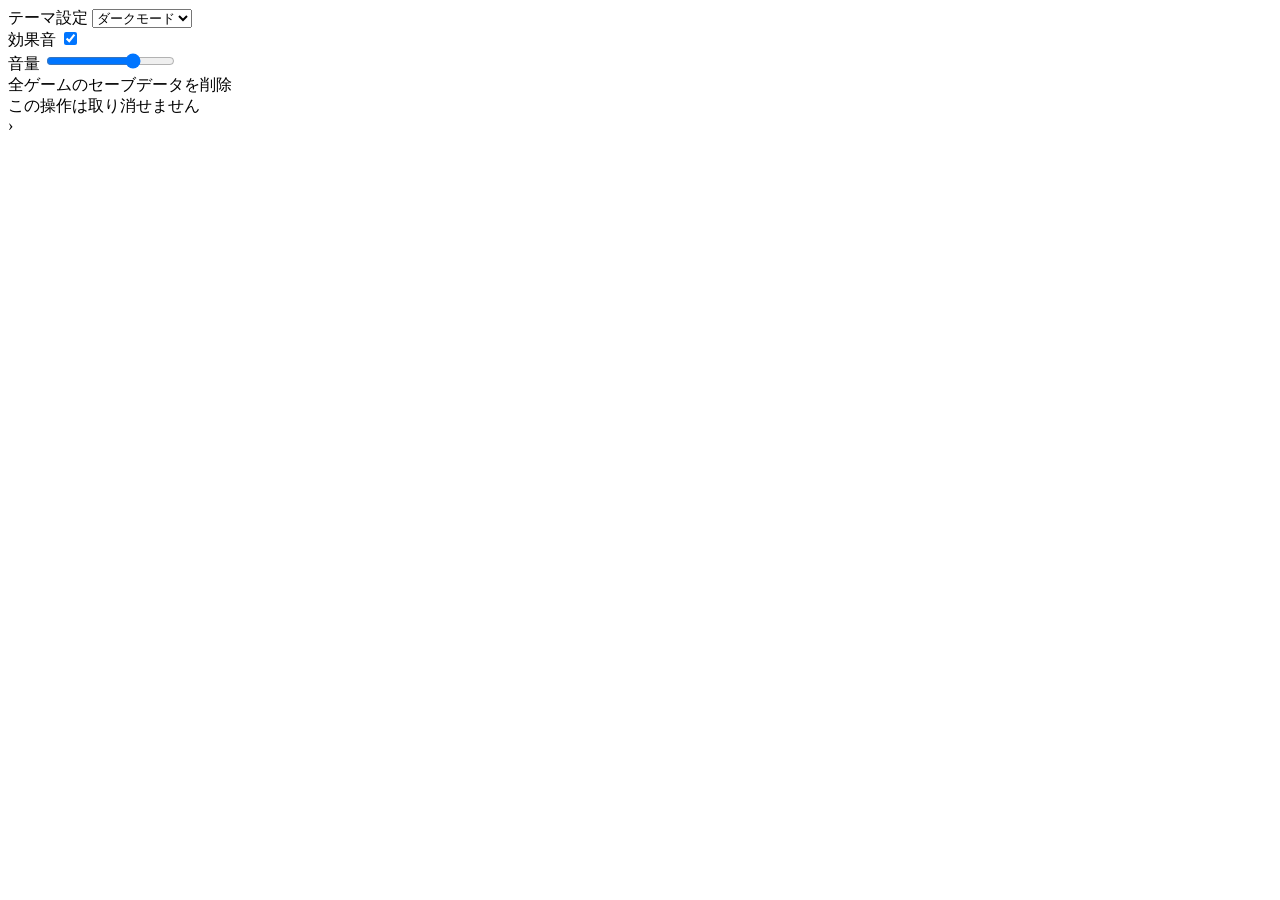
==== index.html @ 83747387 "Update index.html" ====
<!DOCTYPE html>
<html lang="ja">
<head>
  <meta charset="UTF-8">
  <meta name="viewport" content="width=device-width, initial-scale=1.0">
  <title>マイ・アーケード</title>
  <style>
    /* お手元のCSS（元のデザイン設定）をそのままここに残してお使いください */
  </style>
</head>
<body>

  <div id="screen-title" class="screen active">
    </div>

  <section class="settings-panel">
    <div class="setting-item">
      <span>テーマ設定</span>
      <select id="setting-theme" onchange="saveSettings()">
        <option value="dark">ダークモード</option>
        <option value="light">ライトモード</option>
      </select>
    </div>

    <div class="setting-item">
      <span>効果音</span>
      <input type="checkbox" id="setting-sound" onchange="saveSettings()" checked>
    </div>

    <div class="setting-item">
      <span>音量</span>
      <input type="range" id="setting-volume" min="0" max="100" value="70" onchange="saveSettings()">
    </div>

    <div class="danger-zone" onclick="resetAllData()">
      <div>
        <div class="label">全ゲームのセーブデータを削除</div>
        <div class="desc">この操作は取り消せません</div>
      </div>
      <span>&rsaquo;</span>
    </div>
  </section>

  <div id="crt-overlay">
    <div class="crt-vignette"></div>
    <div class="crt-scan"></div>
    <div class="crt-roll"></div>
  </div>

  <script>
    // ==========================================
    // 1. ゲーム一覧
    // ==========================================
    const GAMES = [
      { id:"sudoku",  name:"モダン・ナンプレ", icon:"🔢", tag:"PUZZLE", url:"sudoku.html", locked:false },
      { id:"maze",    name:"迷路ゲーム",       icon:"🌀", tag:"準備中", url:null, locked:true },
      { id:"picross", name:"イラストロジック", icon:"🧩", tag:"準備中", url:null, locked:true },
    ];

    // ==========================================
    // 2. 画面切り替え（元の関数をそのまま維持）
    // ==========================================
    function showScreen(name){
      const screens = document.querySelectorAll('.screen');
      if (screens.length > 0) {
        screens.forEach(s => s.classList.remove('active'));
      }
      const targetScreen = document.getElementById('screen-' + name);
      if (targetScreen) {
        targetScreen.classList.add('active');
      }
      document.body.classList.toggle('on-title', name === 'title');
    }

    // ==========================================
    // 3. テーマ適用
    // ==========================================
    function applyTheme(theme){
      document.body.dataset.theme = theme || 'dark';
    }

    // ==========================================
    // 4. 設定の保存と読み込み
    // ==========================================
    const SETTINGS_KEY = "clanhair.settings";

    function saveSettings(){
      const themeSelect = document.getElementById('setting-theme');
      const soundCheck = document.getElementById('setting-sound');
      const volumeSlider = document.getElementById('setting-volume');

      const theme = themeSelect ? themeSelect.value : 'dark';
      const sound = soundCheck ? soundCheck.checked : true;
      const volume = volumeSlider ? volumeSlider.value : 70;

      applyTheme(theme);

      localStorage.setItem(SETTINGS_KEY, JSON.stringify({
        sound: sound,
        volume: volume,
        theme: theme,
      }));
    }

    function loadSettings(){
      const raw = localStorage.getItem(SETTINGS_KEY);
      const s = raw ? JSON.parse(raw) : {};
      
      const theme = s.theme ?? 'dark';
      applyTheme(theme);

      const themeSelect = document.getElementById('setting-theme');
      if (themeSelect) themeSelect.value = theme;

      const soundCheck = document.getElementById('setting-sound');
      if (soundCheck) soundCheck.checked = s.sound ?? true;

      const volumeSlider = document.getElementById('setting-volume');
      if (volumeSlider) volumeSlider.value = s.volume ?? 70;
    }

    // ==========================================
    // 5. データの一括リセット（バグを防ぐよう改善）
    // ==========================================
    function resetAllData(){
      if(confirm("すべてのゲームのセーブデータと設定を削除します。よろしいですか？\nこの操作は取り消せません。")){
        localStorage.clear();
        alert("すべてのデータを削除しました。");
        window.location.reload(); // 再読み込みして初期設定を再適用
      }
    }

    // ==========================================
    // 6. ゲームカードの生成（元のクラス名 pixel-box などを100%維持）
    // ==========================================
    function renderGameGrid(){
      const grid = document.getElementById('game-grid');
      if (!grid) return;
      
      grid.innerHTML = "";
      GAMES.forEach(g => {
        const card = document.createElement('div');
        // 元のクラス「game-card pixel-box」と「locked」を完全に維持
        card.className = 'game-card pixel-box' + (g.locked ? ' locked' : '');
        card.innerHTML = `
          <div class="icon">${g.icon}</div>
          <div class="name">${g.name}</div>
          <div class="tag">${g.tag}</div>
        `;
        
        if(!g.locked && g.url){ 
          card.onclick = () => { 
            location.href = g.url; 
          }; 
        }
        grid.appendChild(card);
      });
    }

    // ==========================================
    // 7. 起動処理（読み込みタイミングを安全に最適化）
    // ==========================================
    document.addEventListener("DOMContentLoaded", () => {
      loadSettings();
      renderGameGrid();
    });
  </script>
</body>
</html>
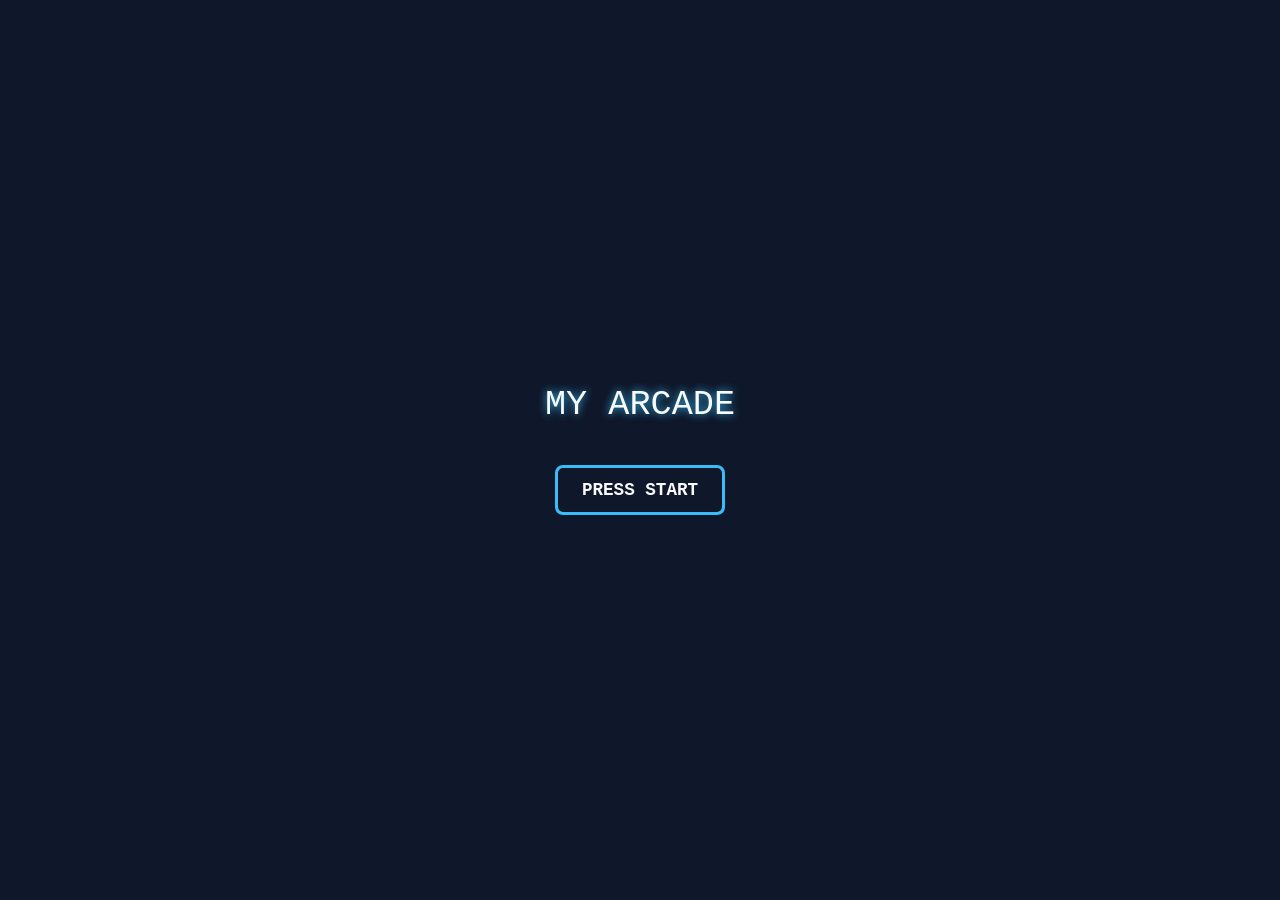
==== commit ed567af1: "Update index.html" ====
--- a/index.html
+++ b/index.html
@@ -3,167 +3,246 @@
 <head>
   <meta charset="UTF-8">
   <meta name="viewport" content="width=device-width, initial-scale=1.0">
-  <title>マイ・アーケード</title>
+  <title>マイ・アーケード・ポータル</title>
+  
   <style>
-    /* お手元のCSS（元のデザイン設定）をそのままここに残してお使いください */
+    /* ==========================================================
+       🎨 カスタマイズエリア（ここを書き換えるだけで雰囲気が激変！）
+       ========================================================== */
+    :root {
+      /* --- カラー設定 --- */
+      --bg-color: #0f172a;       /* 全体の背景色 */
+      --panel-bg: #1e293b;       /* カードや枠の内側の色 */
+      --text-color: #f8fafc;     /* 文字の色 */
+      --accent-color: #38bdf8;   /* アクセント（ネオンやボタン）の色 */
+      --locked-color: #64748b;   /* 準備中のゲームの色 */
+
+      /* --- 線・角の丸み設定 --- */
+      --border-width: 3px;       /* 線の太さ（ドット絵風なら太め、サイバーなら細め） */
+      --border-style: solid;     /* 線の種類（solid: 実線, dashed: 点線, double: 二重線） */
+      --border-color: #38bdf8;   /* 枠線の色 */
+      --border-radius: 8px;      /* 角の丸み（0pxにするとシャープなレトロ風に） */
+
+      /* --- フォント設定 --- */
+      --font-family: 'Courier New', Courier, monospace, sans-serif;
+    }
+
+    /* ==========================================================
+       🧱 基本スタイル（基本触らなくてOK。上の変数と連動します）
+       ========================================================== */
+    body {
+      background-color: var(--bg-color);
+      color: var(--text-color);
+      font-family: var(--font-family);
+      margin: 0;
+      padding: 0;
+      display: flex;
+      justify-content: center;
+      align-items: center;
+      min-height: 100vh;
+      box-sizing: border-box;
+      overflow-x: hidden;
+    }
+
+    /* 共通コンテナ（スマホサイズを基準にする） */
+    .app-container {
+      width: 100%;
+      max-width: 450px;
+      height: 100vh;
+      display: flex;
+      flex-direction: column;
+      position: relative;
+      padding: 20px;
+      box-sizing: border-box;
+    }
+
+    /* 🛠️ 画面の切り替え設定 */
+    .screen {
+      display: none; /* 基本は非表示 */
+      flex-direction: column;
+      align-items: center;
+      justify-content: center;
+      width: 100%;
+      height: 100%;
+    }
+    .screen.active {
+      display: flex; /* activeクラスがついた画面だけ表示 */
+    }
+
+    /* 汎用的な「枠（ボックス）」のデザイン */
+    .pixel-box {
+      border: var(--border-width) var(--border-style) var(--border-color);
+      background-color: var(--panel-bg);
+      border-radius: var(--border-radius);
+      padding: 20px;
+      box-sizing: border-box;
+      text-align: center;
+    }
+
+    /* 共通ボタン */
+    .arcade-btn {
+      background-color: transparent;
+      color: var(--text-color);
+      border: var(--border-width) var(--border-style) var(--accent-color);
+      border-radius: var(--border-radius);
+      padding: 12px 24px;
+      font-size: 1.1rem;
+      font-family: var(--font-family);
+      font-weight: bold;
+      cursor: pointer;
+      transition: transform 0.1s, background-color 0.2s;
+    }
+    .arcade-btn:active {
+      transform: scale(0.95);
+      background-color: rgba(255, 255, 255, 0.1);
+    }
+
+    /* ==========================================================
+       画面1：タイトル画面用スタイル
+       ========================================================== */
+    .title-logo {
+      font-size: 2.2rem;
+      margin-bottom: 40px;
+      text-shadow: 0 0 8px var(--accent-color);
+      animation: pulse 2s infinite alternate;
+    }
+    @keyframes pulse {
+      from { transform: scale(1); }
+      to { transform: scale(1.03); }
+    }
+
+    /* ==========================================================
+       画面2：ゲームSELECT画面用スタイル
+       ========================================================== */
+    .select-title {
+      font-size: 1.5rem;
+      margin-bottom: 20px;
+    }
+
+    /* ゲームグリッド（2列で並べる） */
+    .game-grid {
+      display: grid;
+      grid-template-columns: repeat(2, 1fr);
+      gap: 15px;
+      width: 100%;
+      margin-bottom: 30px;
+    }
+
+    .game-card {
+      cursor: pointer;
+      display: flex;
+      flex-direction: column;
+      align-items: center;
+      justify-content: center;
+      aspect-ratio: 1 / 1; /* 正方形にする */
+      transition: transform 0.1s;
+    }
+    .game-card:active {
+      transform: scale(0.95);
+    }
+
+    .game-card .icon {
+      font-size: 2.5rem;
+      margin-bottom: 8px;
+    }
+    .game-card .name {
+      font-size: 0.85rem;
+      font-weight: bold;
+    }
+
+    /* ロック（準備中）状態 */
+    .game-card.locked {
+      border-color: var(--locked-color);
+      opacity: 0.5;
+      cursor: not-allowed;
+    }
+    .game-card.locked:active {
+      transform: none;
+    }
+
+    /* メニューへ戻る用ボタンの配置 */
+    .back-container {
+      margin-top: auto; /* 一番下に配置 */
+      width: 100%;
+    }
   </style>
 </head>
 <body>
 
-  <div id="screen-title" class="screen active">
+  <div class="app-container">
+
+    <div id="screen-title" class="screen active">
+      <div class="title-logo">MY ARCADE</div>
+      <button class="arcade-btn" onclick="showScreen('select')">PRESS START</button>
     </div>
 
-  <section class="settings-panel">
-    <div class="setting-item">
-      <span>テーマ設定</span>
-      <select id="setting-theme" onchange="saveSettings()">
-        <option value="dark">ダークモード</option>
-        <option value="light">ライトモード</option>
-      </select>
+    <div id="screen-select" class="screen">
+      <div class="select-title">SELECT GAME</div>
+      
+      <div id="game-grid" class="game-grid"></div>
+
+      <div class="back-container">
+        <button class="arcade-btn" style="width:100%;" onclick="showScreen('title')">BACK TO TITLE</button>
+      </div>
     </div>
 
-    <div class="setting-item">
-      <span>効果音</span>
-      <input type="checkbox" id="setting-sound" onchange="saveSettings()" checked>
-    </div>
-
-    <div class="setting-item">
-      <span>音量</span>
-      <input type="range" id="setting-volume" min="0" max="100" value="70" onchange="saveSettings()">
-    </div>
-
-    <div class="danger-zone" onclick="resetAllData()">
-      <div>
-        <div class="label">全ゲームのセーブデータを削除</div>
-        <div class="desc">この操作は取り消せません</div>
-      </div>
-      <span>&rsaquo;</span>
-    </div>
-  </section>
-
-  <div id="crt-overlay">
-    <div class="crt-vignette"></div>
-    <div class="crt-scan"></div>
-    <div class="crt-roll"></div>
   </div>
 
   <script>
-    // ==========================================
-    // 1. ゲーム一覧
-    // ==========================================
+    // 1. 表示させたいゲームの一覧データ
     const GAMES = [
-      { id:"sudoku",  name:"モダン・ナンプレ", icon:"🔢", tag:"PUZZLE", url:"sudoku.html", locked:false },
-      { id:"maze",    name:"迷路ゲーム",       icon:"🌀", tag:"準備中", url:null, locked:true },
-      { id:"picross", name:"イラストロジック", icon:"🧩", tag:"準備中", url:null, locked:true },
+      { id: "sudoku",  name: "ナンプレ",   icon: "🔢", url: "sudoku.html", locked: false },
+      { id: "maze",    name: "迷路ゲーム", icon: "🌀", url: "maze.html",   locked: true },
+      { id: "picross", name: "ロジック",   icon: "🧩", url: "picross.html",locked: true },
+      { id: "puzzle",  name: "パズル",     icon: "🦁", url: "puzzle.html", locked: true },
     ];
 
-    // ==========================================
-    // 2. 画面切り替え（元の関数をそのまま維持）
-    // ==========================================
-    function showScreen(name){
-      const screens = document.querySelectorAll('.screen');
-      if (screens.length > 0) {
-        screens.forEach(s => s.classList.remove('active'));
+    // 2. 画面を切り替える魔法の関数
+    function showScreen(screenId) {
+      // 一旦すべての画面を非表示にする
+      document.querySelectorAll('.screen').forEach(screen => {
+        screen.classList.remove('active');
+      });
+      // 指定された画面だけを表示（activeクラスを付与）
+      const target = document.getElementById('screen-' + screenId);
+      if (target) {
+        target.classList.add('active');
       }
-      const targetScreen = document.getElementById('screen-' + name);
-      if (targetScreen) {
-        targetScreen.classList.add('active');
-      }
-      document.body.classList.toggle('on-title', name === 'title');
-    }
-
-    // ==========================================
-    // 3. テーマ適用
-    // ==========================================
-    function applyTheme(theme){
-      document.body.dataset.theme = theme || 'dark';
-    }
-
-    // ==========================================
-    // 4. 設定の保存と読み込み
-    // ==========================================
-    const SETTINGS_KEY = "clanhair.settings";
-
-    function saveSettings(){
-      const themeSelect = document.getElementById('setting-theme');
-      const soundCheck = document.getElementById('setting-sound');
-      const volumeSlider = document.getElementById('setting-volume');
-
-      const theme = themeSelect ? themeSelect.value : 'dark';
-      const sound = soundCheck ? soundCheck.checked : true;
-      const volume = volumeSlider ? volumeSlider.value : 70;
-
-      applyTheme(theme);
-
-      localStorage.setItem(SETTINGS_KEY, JSON.stringify({
-        sound: sound,
-        volume: volume,
-        theme: theme,
-      }));
-    }
-
-    function loadSettings(){
-      const raw = localStorage.getItem(SETTINGS_KEY);
-      const s = raw ? JSON.parse(raw) : {};
-      
-      const theme = s.theme ?? 'dark';
-      applyTheme(theme);
-
-      const themeSelect = document.getElementById('setting-theme');
-      if (themeSelect) themeSelect.value = theme;
-
-      const soundCheck = document.getElementById('setting-sound');
-      if (soundCheck) soundCheck.checked = s.sound ?? true;
-
-      const volumeSlider = document.getElementById('setting-volume');
-      if (volumeSlider) volumeSlider.value = s.volume ?? 70;
-    }
-
-    // ==========================================
-    // 5. データの一括リセット（バグを防ぐよう改善）
-    // ==========================================
-    function resetAllData(){
-      if(confirm("すべてのゲームのセーブデータと設定を削除します。よろしいですか？\nこの操作は取り消せません。")){
-        localStorage.clear();
-        alert("すべてのデータを削除しました。");
-        window.location.reload(); // 再読み込みして初期設定を再適用
-      }
-    }
-
-    // ==========================================
-    // 6. ゲームカードの生成（元のクラス名 pixel-box などを100%維持）
-    // ==========================================
-    function renderGameGrid(){
+    }
+
+    // 3. ゲームセレクト画面のカードを自動作成する関数
+    function renderGameGrid() {
       const grid = document.getElementById('game-grid');
       if (!grid) return;
       
-      grid.innerHTML = "";
-      GAMES.forEach(g => {
+      grid.innerHTML = ""; // 初期化
+      
+      GAMES.forEach(game => {
         const card = document.createElement('div');
-        // 元のクラス「game-card pixel-box」と「locked」を完全に維持
-        card.className = 'game-card pixel-box' + (g.locked ? ' locked' : '');
+        // 共通の枠デザイン「pixel-box」を適用
+        card.className = `game-card pixel-box ${game.locked ? 'locked' : ''}`;
+        
         card.innerHTML = `
-          <div class="icon">${g.icon}</div>
-          <div class="name">${g.name}</div>
-          <div class="tag">${g.tag}</div>
+          <div class="icon">${game.icon}</div>
+          <div class="name">${game.name}</div>
         `;
         
-        if(!g.locked && g.url){ 
-          card.onclick = () => { 
-            location.href = g.url; 
-          }; 
+        // ロックされていなければ、クリックしたときにそのゲームのURLへ飛ぶ
+        if (!game.locked && game.url) {
+          card.onclick = () => {
+            location.href = game.url;
+          };
         }
+        
         grid.appendChild(card);
       });
     }
 
-    // ==========================================
-    // 7. 起動処理（読み込みタイミングを安全に最適化）
-    // ==========================================
+    // ページが読み込まれたら自動で実行する処理
     document.addEventListener("DOMContentLoaded", () => {
-      loadSettings();
       renderGameGrid();
     });
   </script>
 </body>
 </html>
+
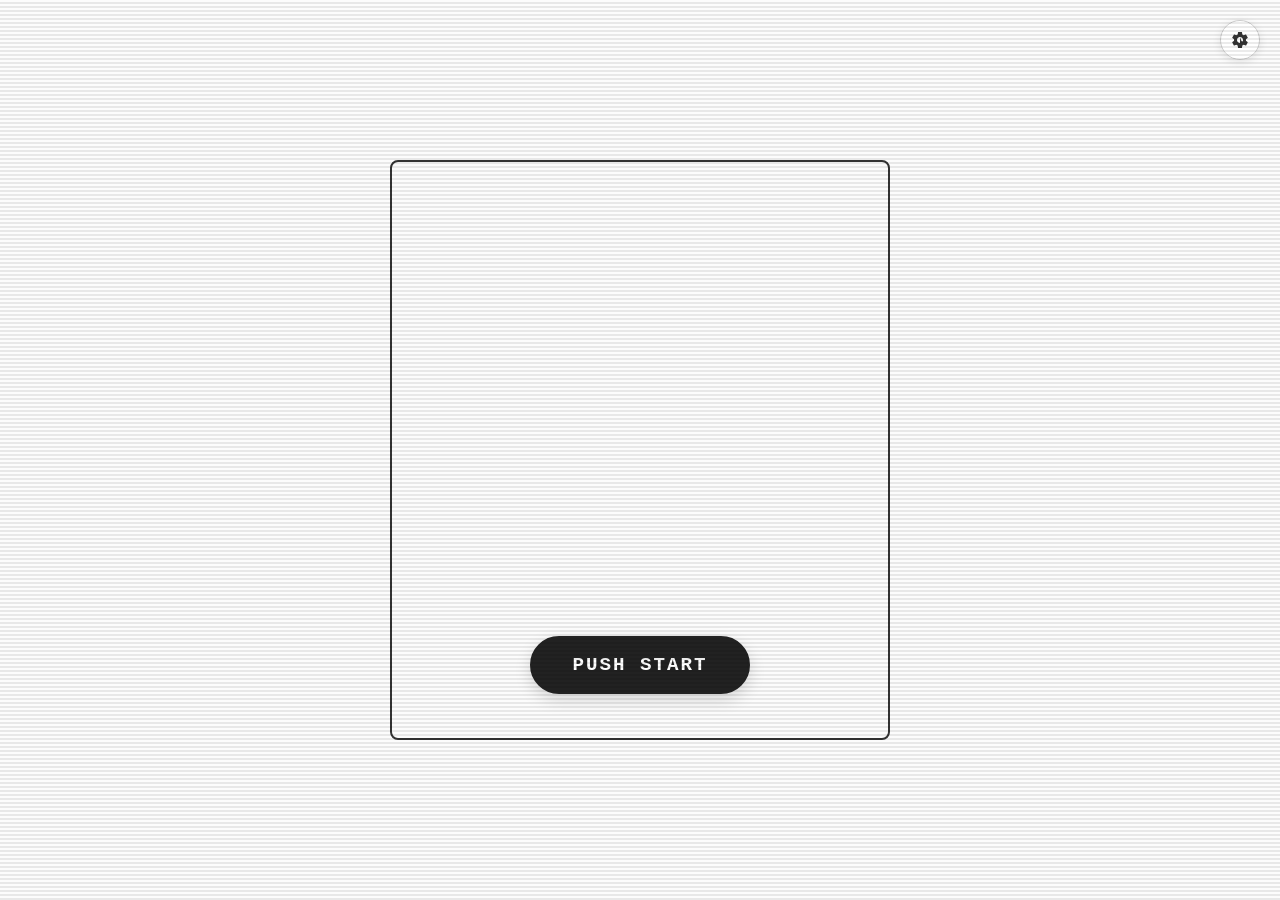
==== commit 7c9a736d: "Update index.html" ====
--- a/index.html
+++ b/index.html
@@ -3,245 +3,501 @@
 <head>
   <meta charset="UTF-8">
   <meta name="viewport" content="width=device-width, initial-scale=1.0">
-  <title>マイ・アーケード・ポータル</title>
-  
+  <title>美容室CLanからの挑戦状</title>
   <style>
-    /* ==========================================================
-       🎨 カスタマイズエリア（ここを書き換えるだけで雰囲気が激変！）
-       ========================================================== */
+    /* =========================================
+       モノクロ設定 & イラスト背景最適化
+       ========================================= */
     :root {
-      /* --- カラー設定 --- */
-      --bg-color: #0f172a;       /* 全体の背景色 */
-      --panel-bg: #1e293b;       /* カードや枠の内側の色 */
-      --text-color: #f8fafc;     /* 文字の色 */
-      --accent-color: #38bdf8;   /* アクセント（ネオンやボタン）の色 */
-      --locked-color: #64748b;   /* 準備中のゲームの色 */
-
-      /* --- 線・角の丸み設定 --- */
-      --border-width: 3px;       /* 線の太さ（ドット絵風なら太め、サイバーなら細め） */
-      --border-style: solid;     /* 線の種類（solid: 実線, dashed: 点線, double: 二重線） */
-      --border-color: #38bdf8;   /* 枠線の色 */
-      --border-radius: 8px;      /* 角の丸み（0pxにするとシャープなレトロ風に） */
-
-      /* --- フォント設定 --- */
-      --font-family: 'Courier New', Courier, monospace, sans-serif;
-    }
-
-    /* ==========================================================
-       🧱 基本スタイル（基本触らなくてOK。上の変数と連動します）
-       ========================================================== */
+      /* デフォルト: ライト */
+      --bg-color: #fcfcfc;
+      --panel-bg: rgba(255, 255, 255, 0.92);
+      --text-color: #222222;
+      --sub-text-color: #666666;
+      --border-color: #333333;
+      --hover-bg: rgba(0, 0, 0, 0.05);
+    }
+
+    body[data-theme="dark"] {
+      --bg-color: #121212;
+      --panel-bg: rgba(30, 30, 30, 0.92);
+      --text-color: #ffffff;
+      --sub-text-color: #aaaaaa;
+      --border-color: #cccccc;
+      --hover-bg: rgba(255, 255, 255, 0.1);
+    }
+
+    * {
+      box-sizing: border-box;
+      margin: 0;
+      padding: 0;
+      font-family: 'Courier New', Courier, monospace, sans-serif;
+    }
+
     body {
       background-color: var(--bg-color);
-      color: var(--text-color);
-      font-family: var(--font-family);
-      margin: 0;
-      padding: 0;
+      /* 背景画像のパス（ファイル名）を指定してください */
+      background-image: url("title-bg.gif"); 
+      background-size: contain;
+      background-position: center top;
+      background-repeat: no-repeat;
+      
+      color: var(--text-color);
+      min-height: 100vh;
+      padding: 20px;
       display: flex;
       justify-content: center;
       align-items: center;
-      min-height: 100vh;
-      box-sizing: border-box;
-      overflow-x: hidden;
-    }
-
-    /* 共通コンテナ（スマホサイズを基準にする） */
-    .app-container {
+      transition: background-color 0.2s, color 0.2s;
+      position: relative;
+    }
+
+    /* --- 外枠（container）の設定 --- */
+    .container {
       width: 100%;
-      max-width: 450px;
-      height: 100vh;
+      max-width: 500px;
+      position: relative;
+      z-index: 1;
+      border: 2px solid var(--border-color); /* 四角い外枠を残す */
+      border-radius: 8px;
+      padding: 24px;
+      transition: background-color 0.3s;
+    }
+
+    /* タイトル画面表示中：外枠だけ残して中身は透明に */
+    body:has(#screen-title.active) .container {
+      background: transparent;
+      box-shadow: none;
+    }
+
+    /* セレクト画面表示中：文字が読みやすいよう背景を表示 */
+    body:has(#screen-select.active) .container {
+      background: var(--panel-bg);
+      backdrop-filter: blur(8px);
+      -webkit-backdrop-filter: blur(8px);
+      box-shadow: 0 12px 40px rgba(0, 0, 0, 0.15);
+    }
+
+    /* --- 右上設定ボタン --- */
+    .settings-btn {
+      position: fixed;
+      top: 20px;
+      right: 20px;
+      background: rgba(255, 255, 255, 0.8);
+      border: 1px solid #ccc;
+      border-radius: 50%;
+      color: #333;
+      cursor: pointer;
+      width: 40px;
+      height: 40px;
       display: flex;
-      flex-direction: column;
-      position: relative;
-      padding: 20px;
-      box-sizing: border-box;
-    }
-
-    /* 🛠️ 画面の切り替え設定 */
-    .screen {
-      display: none; /* 基本は非表示 */
-      flex-direction: column;
       align-items: center;
       justify-content: center;
-      width: 100%;
-      height: 100%;
-    }
+      transition: opacity 0.2s, transform 0.3s ease, background 0.2s;
+      z-index: 10;
+      box-shadow: 0 2px 8px rgba(0,0,0,0.1);
+    }
+
+    body[data-theme="dark"] .settings-btn {
+      background: rgba(30, 30, 30, 0.8);
+      border-color: #555;
+      color: #fff;
+    }
+
+    .settings-btn:hover {
+      transform: rotate(60deg);
+    }
+
+    .settings-btn svg {
+      width: 20px;
+      height: 20px;
+      fill: currentColor;
+    }
+
+    /* 画面切り替えアニメーション */
+    .screen {
+      display: none;
+      animation: fadeIn 0.25s ease-in-out;
+    }
+
     .screen.active {
-      display: flex; /* activeクラスがついた画面だけ表示 */
-    }
-
-    /* 汎用的な「枠（ボックス）」のデザイン */
-    .pixel-box {
-      border: var(--border-width) var(--border-style) var(--border-color);
-      background-color: var(--panel-bg);
-      border-radius: var(--border-radius);
-      padding: 20px;
-      box-sizing: border-box;
+      display: block;
+    }
+
+    @keyframes fadeIn {
+      from { opacity: 0; transform: translateY(4px); }
+      to { opacity: 1; transform: translateY(0); }
+    }
+
+    /* --- 1. タイトル画面 --- */
+    #screen-title {
       text-align: center;
-    }
-
-    /* 共通ボタン */
-    .arcade-btn {
-      background-color: transparent;
-      color: var(--text-color);
-      border: var(--border-width) var(--border-style) var(--accent-color);
-      border-radius: var(--border-radius);
-      padding: 12px 24px;
-      font-size: 1.1rem;
-      font-family: var(--font-family);
+      padding-top: 50vh; /* イラスト下のスペースに調整 */
+      padding-bottom: 20px;
+    }
+
+    .start-btn {
+      display: inline-block;
+      background: #222222;
+      color: #ffffff;
       font-weight: bold;
+      font-size: 1.2rem;
+      padding: 16px 40px;
+      border: 2px solid #222222;
+      border-radius: 30px;
       cursor: pointer;
-      transition: transform 0.1s, background-color 0.2s;
-    }
-    .arcade-btn:active {
-      transform: scale(0.95);
-      background-color: rgba(255, 255, 255, 0.1);
-    }
-
-    /* ==========================================================
-       画面1：タイトル画面用スタイル
-       ========================================================== */
-    .title-logo {
-      font-size: 2.2rem;
-      margin-bottom: 40px;
-      text-shadow: 0 0 8px var(--accent-color);
-      animation: pulse 2s infinite alternate;
-    }
-    @keyframes pulse {
-      from { transform: scale(1); }
-      to { transform: scale(1.03); }
-    }
-
-    /* ==========================================================
-       画面2：ゲームSELECT画面用スタイル
-       ========================================================== */
-    .select-title {
-      font-size: 1.5rem;
-      margin-bottom: 20px;
-    }
-
-    /* ゲームグリッド（2列で並べる） */
+      letter-spacing: 2px;
+      animation: blink 1.2s infinite;
+      transition: all 0.2s ease;
+      box-shadow: 0 6px 16px rgba(0, 0, 0, 0.15);
+    }
+
+    body[data-theme="dark"] .start-btn {
+      background: #ffffff;
+      color: #111111;
+      border-color: #ffffff;
+    }
+
+    .start-btn:hover {
+      transform: translateY(-2px);
+      box-shadow: 0 8px 20px rgba(0, 0, 0, 0.25);
+    }
+
+    @keyframes blink {
+      0%, 100% { opacity: 1; }
+      50% { opacity: 0.6; }
+    }
+
+    /* --- 2. ゲーム選択画面 --- */
+    h2 {
+      text-align: center;
+      margin-bottom: 24px;
+      color: var(--text-color);
+      letter-spacing: 2px;
+    }
+
     .game-grid {
       display: grid;
-      grid-template-columns: repeat(2, 1fr);
-      gap: 15px;
-      width: 100%;
-      margin-bottom: 30px;
+      grid-template-columns: repeat(auto-fit, minmax(130px, 1fr));
+      gap: 16px;
+      margin-bottom: 24px;
     }
 
     .game-card {
+      background: rgba(0, 0, 0, 0.03);
+      border: 2px solid var(--border-color);
+      border-radius: 6px;
+      padding: 16px 12px;
+      text-align: center;
       cursor: pointer;
+      transition: border-color 0.2s, background-color 0.2s, transform 0.1s;
+    }
+
+    body[data-theme="dark"] .game-card {
+      background: rgba(255, 255, 255, 0.03);
+    }
+
+    .game-card:hover:not(.locked) {
+      border-color: var(--text-color);
+      background: var(--hover-bg);
+      transform: translateY(-2px);
+    }
+
+    .game-card.locked {
+      opacity: 0.35;
+      cursor: not-allowed;
+    }
+
+    .game-card .icon {
+      font-size: 2.2rem;
+      margin-bottom: 8px;
+    }
+
+    .game-card .name {
+      font-weight: bold;
+      font-size: 0.85rem;
+      margin-bottom: 6px;
+      line-height: 1.3;
+    }
+
+    .game-card .tag {
+      display: inline-block;
+      font-size: 0.65rem;
+      padding: 2px 6px;
+      border: 1px solid var(--border-color);
+      color: var(--sub-text-color);
+      border-radius: 2px;
+    }
+
+    .back-btn {
+      background: transparent;
+      border: 1px solid var(--border-color);
+      color: var(--text-color);
+      padding: 8px 16px;
+      border-radius: 4px;
+      cursor: pointer;
+      transition: background-color 0.2s;
+    }
+
+    .back-btn:hover {
+      background: var(--hover-bg);
+    }
+
+    /* --- 設定モーダル --- */
+    .modal-overlay {
+      display: none;
+      position: fixed;
+      top: 0; left: 0; width: 100vw; height: 100vh;
+      background: rgba(0, 0, 0, 0.6);
+      z-index: 100;
+      justify-content: center;
+      align-items: center;
+      animation: fadeIn 0.2s ease-in-out;
+    }
+
+    .modal-overlay.active {
       display: flex;
-      flex-direction: column;
+    }
+
+    .modal-content {
+      background: var(--panel-bg);
+      backdrop-filter: blur(10px);
+      -webkit-backdrop-filter: blur(10px);
+      border: 2px solid var(--border-color);
+      border-radius: 8px;
+      width: 90%;
+      max-width: 360px;
+      padding: 24px;
+      box-shadow: 0 10px 30px rgba(0,0,0,0.2);
+    }
+
+    .modal-header {
+      display: flex;
+      justify-content: space-between;
       align-items: center;
-      justify-content: center;
-      aspect-ratio: 1 / 1; /* 正方形にする */
-      transition: transform 0.1s;
-    }
-    .game-card:active {
-      transform: scale(0.95);
-    }
-
-    .game-card .icon {
-      font-size: 2.5rem;
-      margin-bottom: 8px;
-    }
-    .game-card .name {
+      margin-bottom: 20px;
+      border-bottom: 1px solid var(--border-color);
+      padding-bottom: 10px;
+    }
+
+    .modal-header h3 {
+      color: var(--text-color);
+      font-size: 1.1rem;
+    }
+
+    .close-btn {
+      background: transparent;
+      border: none;
+      color: var(--text-color);
+      font-size: 1.4rem;
+      cursor: pointer;
+      opacity: 0.6;
+    }
+
+    .setting-item {
+      display: flex;
+      justify-content: space-between;
+      align-items: center;
+      margin-bottom: 16px;
+      font-size: 0.9rem;
+    }
+
+    .setting-item select {
+      padding: 4px 8px;
+      background: var(--bg-color);
+      color: var(--text-color);
+      border: 1px solid var(--border-color);
+      border-radius: 4px;
+    }
+
+    .danger-zone {
+      margin-top: 24px;
+      padding: 10px 14px;
+      border: 1px dashed var(--border-color);
+      border-radius: 4px;
+      display: flex;
+      justify-content: space-between;
+      align-items: center;
+      cursor: pointer;
+    }
+
+    .danger-zone:hover {
+      background: var(--hover-bg);
+    }
+
+    .danger-zone .label {
+      color: var(--text-color);
+      font-weight: bold;
       font-size: 0.85rem;
-      font-weight: bold;
-    }
-
-    /* ロック（準備中）状態 */
-    .game-card.locked {
-      border-color: var(--locked-color);
-      opacity: 0.5;
-      cursor: not-allowed;
-    }
-    .game-card.locked:active {
-      transform: none;
-    }
-
-    /* メニューへ戻る用ボタンの配置 */
-    .back-container {
-      margin-top: auto; /* 一番下に配置 */
-      width: 100%;
+    }
+
+    .danger-zone .desc {
+      font-size: 0.7rem;
+      color: var(--sub-text-color);
+      margin-top: 2px;
+    }
+
+    /* レトロ走査線エフェクト */
+    #crt-overlay {
+      position: fixed;
+      top: 0; left: 0; width: 100vw; height: 100vh;
+      pointer-events: none;
+      z-index: 999;
+      background: linear-gradient(rgba(18, 16, 16, 0) 50%, rgba(0, 0, 0, 0.08) 50%);
+      background-size: 100% 4px;
     }
   </style>
 </head>
 <body>
 
-  <div class="app-container">
-
-    <div id="screen-title" class="screen active">
-      <div class="title-logo">MY ARCADE</div>
-      <button class="arcade-btn" onclick="showScreen('select')">PRESS START</button>
-    </div>
-
-    <div id="screen-select" class="screen">
-      <div class="select-title">SELECT GAME</div>
+  <!-- 右上設定ボタン -->
+  <button class="settings-btn" onclick="toggleModal(true)" title="設定" aria-label="設定">
+    <svg viewBox="0 0 24 24">
+      <path d="M19.14 12.94c.04-.3.06-.61.06-.94 0-.32-.02-.64-.07-.94l2.03-1.58c.18-.14.23-.41.12-.61l-1.92-3.32c-.12-.22-.37-.29-.59-.22l-2.39.96c-.5-.38-1.03-.7-1.62-.94l-.36-2.54c-.04-.24-.24-.41-.48-.41h-3.84c-.24 0-.43.17-.47.41l-.36 2.54c-.59.24-1.13.57-1.62.94l-2.39-.96c-.22-.08-.47 0-.59.22L2.74 8.87c-.12.21-.08.47.12.61l2.03 1.58c-.05.3-.09.63-.09.94s.02.64.07.94l-2.03 1.58c-.18.14-.23.41-.12.61l1.92 3.32c.12.22.37.29.59.22l2.39-.96c.5.38 1.03.7 1.62.94l.36 2.54c.05.24.24.41.48.41h3.84c.24 0 .44-.17.47-.41l.36-2.54c.59-.24 1.13-.56 1.62-.94l2.39.96c.22.08.47 0 .59-.22l1.92-3.32c.12-.22.07-.47-.12-.61l-2.01-1.58zM12 15.6c-1.98 0-3.6-1.62-3.6-3.6s1.62-3.6 3.6-3.6 3.6 1.62 3.6 3.6-1.62 3.6-3.6-3.6z"/>
+    </svg>
+  </button>
+
+  <main class="container">
+    <!-- 1. タイトル画面 -->
+    <section id="screen-title" class="screen active">
+      <button class="start-btn" onclick="showScreen('select')">PUSH START</button>
+    </section>
+
+    <!-- 2. ゲーム選択画面 -->
+    <section id="screen-select" class="screen">
+      <h2>SELECT GAME</h2>
       
+      <!-- ゲーム一覧カード -->
       <div id="game-grid" class="game-grid"></div>
 
-      <div class="back-container">
-        <button class="arcade-btn" style="width:100%;" onclick="showScreen('title')">BACK TO TITLE</button>
+      <!-- タイトルへ戻るボタン -->
+      <div style="margin-top: 10px; text-align: center;">
+        <button class="back-btn" onclick="showScreen('title')">‹ TITLE BACK</button>
+      </div>
+    </section>
+  </main>
+
+  <!-- 設定モーダル画面 -->
+  <div id="settings-modal" class="modal-overlay" onclick="handleOverlayClick(event)">
+    <div class="modal-content">
+      <div class="modal-header">
+        <h3>SETTINGS</h3>
+        <button class="close-btn" onclick="toggleModal(false)">×</button>
+      </div>
+
+      <div class="setting-item">
+        <label for="setting-theme">テーマ</label>
+        <select id="setting-theme" onchange="saveSettings()">
+          <option value="light">ライト (Light)</option>
+          <option value="dark">ダーク (Dark)</option>
+        </select>
+      </div>
+
+      <!-- データ全削除ボタン -->
+      <div class="danger-zone" onclick="resetAllData()">
+        <div>
+          <div class="label">全セーブデータを削除</div>
+          <div class="desc">この操作は取り消せません</div>
+        </div>
+        <span>›</span>
       </div>
     </div>
-
   </div>
 
+  <div id="crt-overlay"></div>
+
   <script>
-    // 1. 表示させたいゲームの一覧データ
     const GAMES = [
-      { id: "sudoku",  name: "ナンプレ",   icon: "🔢", url: "sudoku.html", locked: false },
-      { id: "maze",    name: "迷路ゲーム", icon: "🌀", url: "maze.html",   locked: true },
-      { id: "picross", name: "ロジック",   icon: "🧩", url: "picross.html",locked: true },
-      { id: "puzzle",  name: "パズル",     icon: "🦁", url: "puzzle.html", locked: true },
+      { id: "sudoku",  name: "高速ナンプレ",           icon: "🔢", tag: "PUZZLE", url: "sudoku.html", locked: false },
+      { id: "maze",    name: "イライラ迷路",           icon: "🌀", tag: "ACTION", url: "maze.html",   locked: true },
+      { id: "mines",   name: "マインダンジョンスイーパー", icon: "💣", tag: "PUZZLE", url: "mines.html",  locked: true },
+      { id: "next",    name: "今後追加予定",           icon: "❓", tag: "COMING SOON", url: null,     locked: true },
     ];
 
-    // 2. 画面を切り替える魔法の関数
-    function showScreen(screenId) {
-      // 一旦すべての画面を非表示にする
-      document.querySelectorAll('.screen').forEach(screen => {
-        screen.classList.remove('active');
-      });
-      // 指定された画面だけを表示（activeクラスを付与）
-      const target = document.getElementById('screen-' + screenId);
+    const SETTINGS_KEY = "clanhair.settings";
+
+    function showScreen(name) {
+      document.querySelectorAll('.screen').forEach(s => s.classList.remove('active'));
+      const target = document.getElementById('screen-' + name);
       if (target) {
         target.classList.add('active');
       }
     }
 
-    // 3. ゲームセレクト画面のカードを自動作成する関数
+    function toggleModal(show) {
+      const modal = document.getElementById('settings-modal');
+      if (show) {
+        modal.classList.add('active');
+      } else {
+        modal.classList.remove('active');
+      }
+    }
+
+    function handleOverlayClick(event) {
+      if (event.target.id === 'settings-modal') {
+        toggleModal(false);
+      }
+    }
+
     function renderGameGrid() {
       const grid = document.getElementById('game-grid');
       if (!grid) return;
-      
-      grid.innerHTML = ""; // 初期化
-      
-      GAMES.forEach(game => {
+
+      grid.innerHTML = "";
+      GAMES.forEach(g => {
         const card = document.createElement('div');
-        // 共通の枠デザイン「pixel-box」を適用
-        card.className = `game-card pixel-box ${game.locked ? 'locked' : ''}`;
-        
+        card.className = 'game-card' + (g.locked ? ' locked' : '');
         card.innerHTML = `
-          <div class="icon">${game.icon}</div>
-          <div class="name">${game.name}</div>
+          <div class="icon">${g.icon}</div>
+          <div class="name">${g.name}</div>
+          <div class="tag">${g.tag}</div>
         `;
-        
-        // ロックされていなければ、クリックしたときにそのゲームのURLへ飛ぶ
-        if (!game.locked && game.url) {
-          card.onclick = () => {
-            location.href = game.url;
-          };
+
+        if (!g.locked) {
+          card.onclick = () => { location.href = g.url; };
         }
-        
         grid.appendChild(card);
       });
     }
 
-    // ページが読み込まれたら自動で実行する処理
-    document.addEventListener("DOMContentLoaded", () => {
-      renderGameGrid();
-    });
+    function applyTheme(theme) {
+      document.body.dataset.theme = theme;
+    }
+
+    function saveSettings() {
+      const theme = document.getElementById('setting-theme').value;
+      applyTheme(theme);
+
+      const settings = {
+        theme: theme,
+      };
+
+      localStorage.setItem(SETTINGS_KEY, JSON.stringify(settings));
+    }
+
+    function loadSettings() {
+      const raw = localStorage.getItem(SETTINGS_KEY);
+      const s = raw ? JSON.parse(raw) : {};
+
+      try {
+        document.getElementById('setting-theme').value = s.theme ?? 'light';
+        applyTheme(s.theme ?? 'light');
+      } catch (e) {
+        console.error("設定読み込みエラー:", e);
+      }
+    }
+
+    function resetAllData() {
+      if (confirm("すべてのセーブデータを削除します。よろしいですか？")) {
+        localStorage.clear();
+        loadSettings();
+        toggleModal(false);
+        alert("削除しました。");
+      }
+    }
+
+    renderGameGrid();
+    loadSettings();
   </script>
 </body>
 </html>
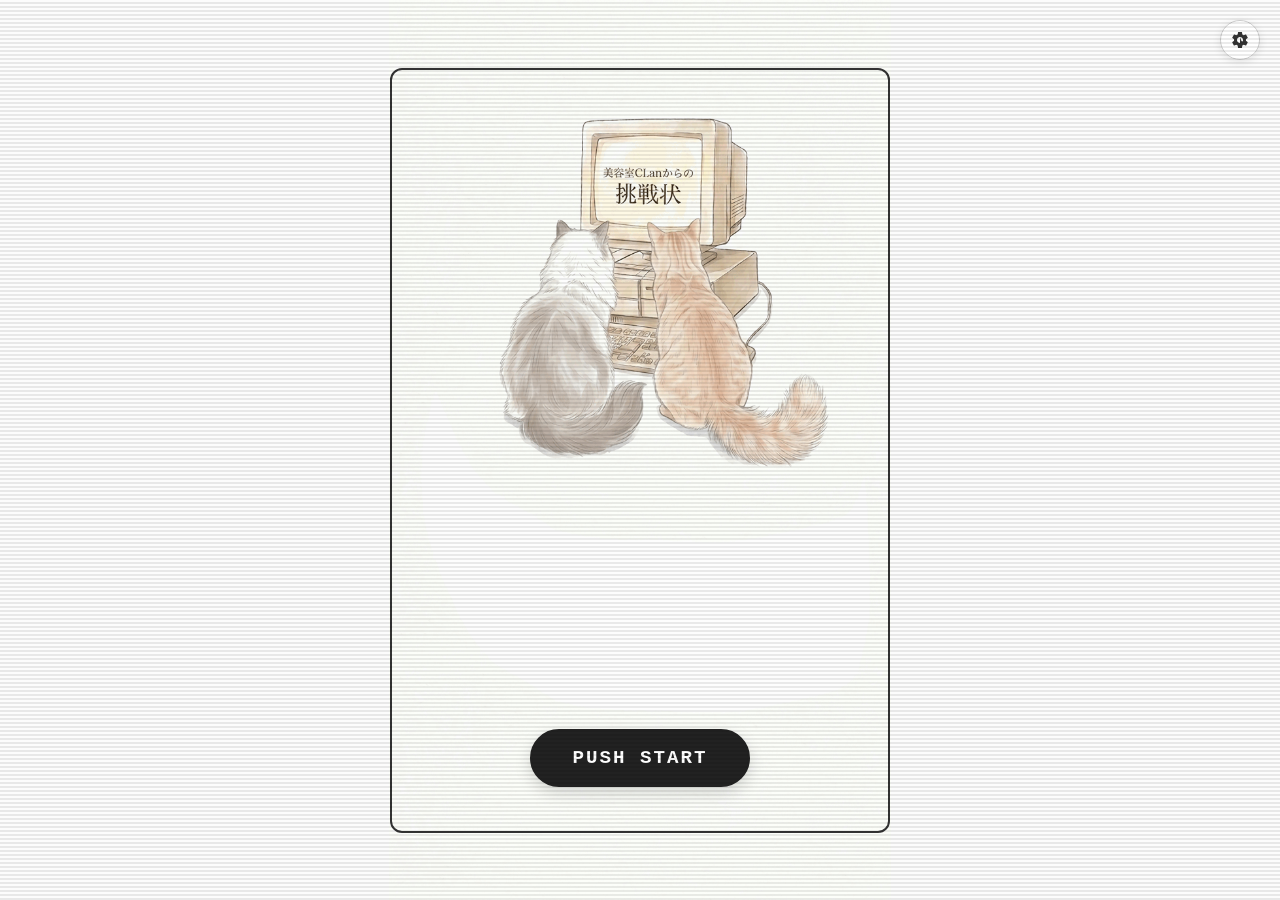
==== commit a233abd3: "Update index.html" ====
--- a/index.html
+++ b/index.html
@@ -56,10 +56,15 @@
     .container {
       width: 100%;
       max-width: 500px;
+      /* 縦長にして枠の中にイラストごと収める設定 */
+      min-height: 85vh;
+      display: flex;
+      flex-direction: column;
+      justify-content: flex-end; /* ボタンを下側に寄せる */
       position: relative;
       z-index: 1;
-      border: 2px solid var(--border-color); /* 四角い外枠を残す */
-      border-radius: 8px;
+      border: 2px solid var(--border-color); /* 四角い外枠 */
+      border-radius: 12px;
       padding: 24px;
       transition: background-color 0.3s;
     }
@@ -76,6 +81,7 @@
       backdrop-filter: blur(8px);
       -webkit-backdrop-filter: blur(8px);
       box-shadow: 0 12px 40px rgba(0, 0, 0, 0.15);
+      justify-content: flex-start; /* セレクト画面では上詰めに変更 */
     }
 
     /* --- 右上設定ボタン --- */
@@ -132,10 +138,10 @@
     /* --- 1. タイトル画面 --- */
     #screen-title {
       text-align: center;
-      padding-top: 50vh; /* イラスト下のスペースに調整 */
+      padding-top: 0;
       padding-bottom: 20px;
-    }
-
+      width: 100%;
+    }
     .start-btn {
       display: inline-block;
       background: #222222;
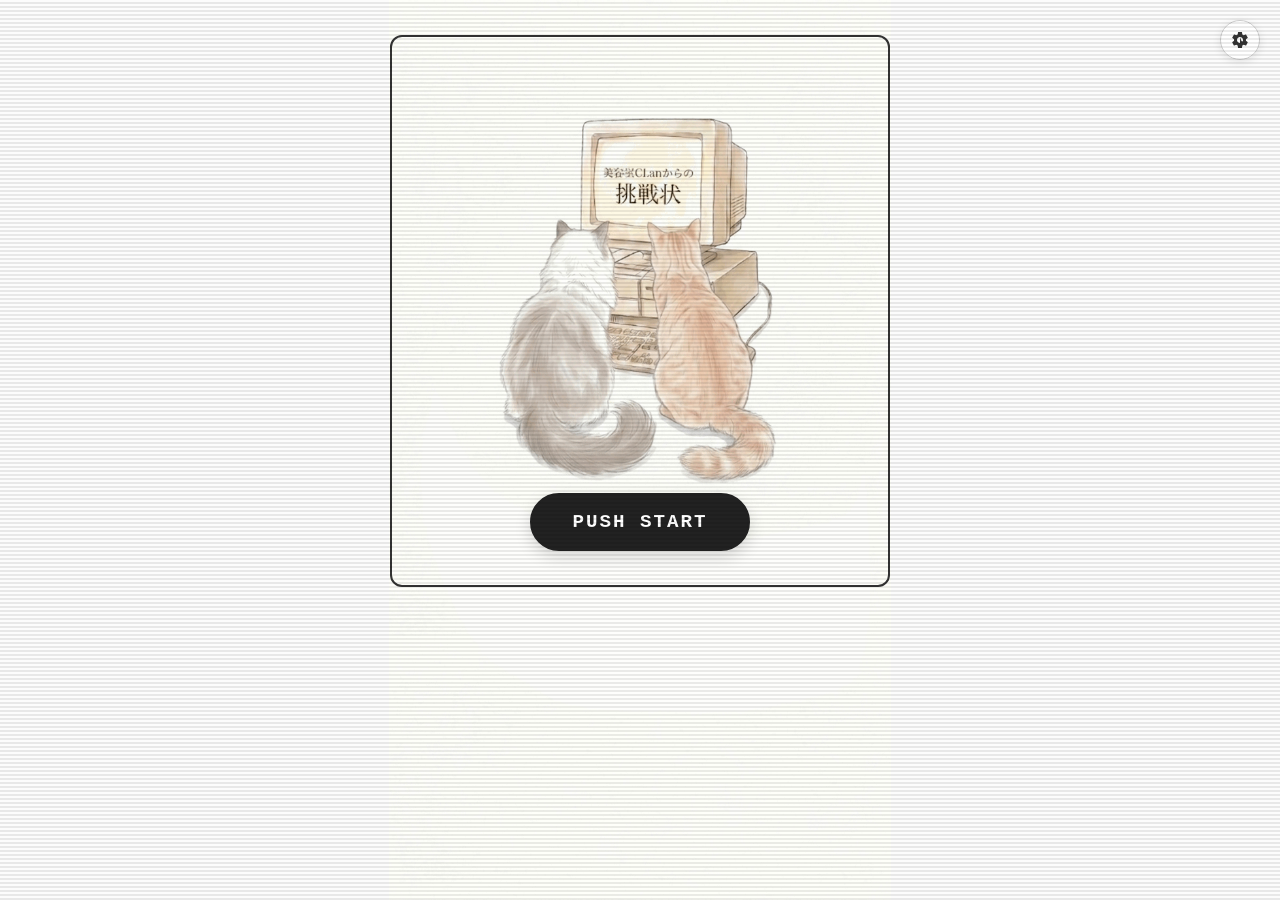
==== commit 47a2e5e7: "Update index.html" ====
--- a/index.html
+++ b/index.html
@@ -36,7 +36,7 @@
 
     body {
       background-color: var(--bg-color);
-      /* 背景画像のパス（ファイル名）を指定してください */
+      /* 背景画像のパス（ファイル名）を指定 */
       background-image: url("title-bg.gif"); 
       background-size: contain;
       background-position: center top;
@@ -47,7 +47,8 @@
       padding: 20px;
       display: flex;
       justify-content: center;
-      align-items: center;
+      /* 上揃えにして枠全体を上に寄せる */
+      align-items: flex-start; 
       transition: background-color 0.2s, color 0.2s;
       position: relative;
     }
@@ -56,16 +57,13 @@
     .container {
       width: 100%;
       max-width: 500px;
-      /* 縦長にして枠の中にイラストごと収める設定 */
-      min-height: 85vh;
-      display: flex;
-      flex-direction: column;
-      justify-content: flex-end; /* ボタンを下側に寄せる */
       position: relative;
       z-index: 1;
       border: 2px solid var(--border-color); /* 四角い外枠 */
       border-radius: 12px;
       padding: 24px;
+      /* 上に少し余白を作って枠の位置を調整 */
+      margin-top: 15px; 
       transition: background-color 0.3s;
     }
 
@@ -81,7 +79,6 @@
       backdrop-filter: blur(8px);
       -webkit-backdrop-filter: blur(8px);
       box-shadow: 0 12px 40px rgba(0, 0, 0, 0.15);
-      justify-content: flex-start; /* セレクト画面では上詰めに変更 */
     }
 
     /* --- 右上設定ボタン --- */
@@ -138,10 +135,11 @@
     /* --- 1. タイトル画面 --- */
     #screen-title {
       text-align: center;
-      padding-top: 0;
-      padding-bottom: 20px;
-      width: 100%;
-    }
+      /* 猫ちゃんとPUSH STARTボタンの間の距離感をここで調整 */
+      padding-top: 48vh; 
+      padding-bottom: 10px;
+    }
+
     .start-btn {
       display: inline-block;
       background: #222222;
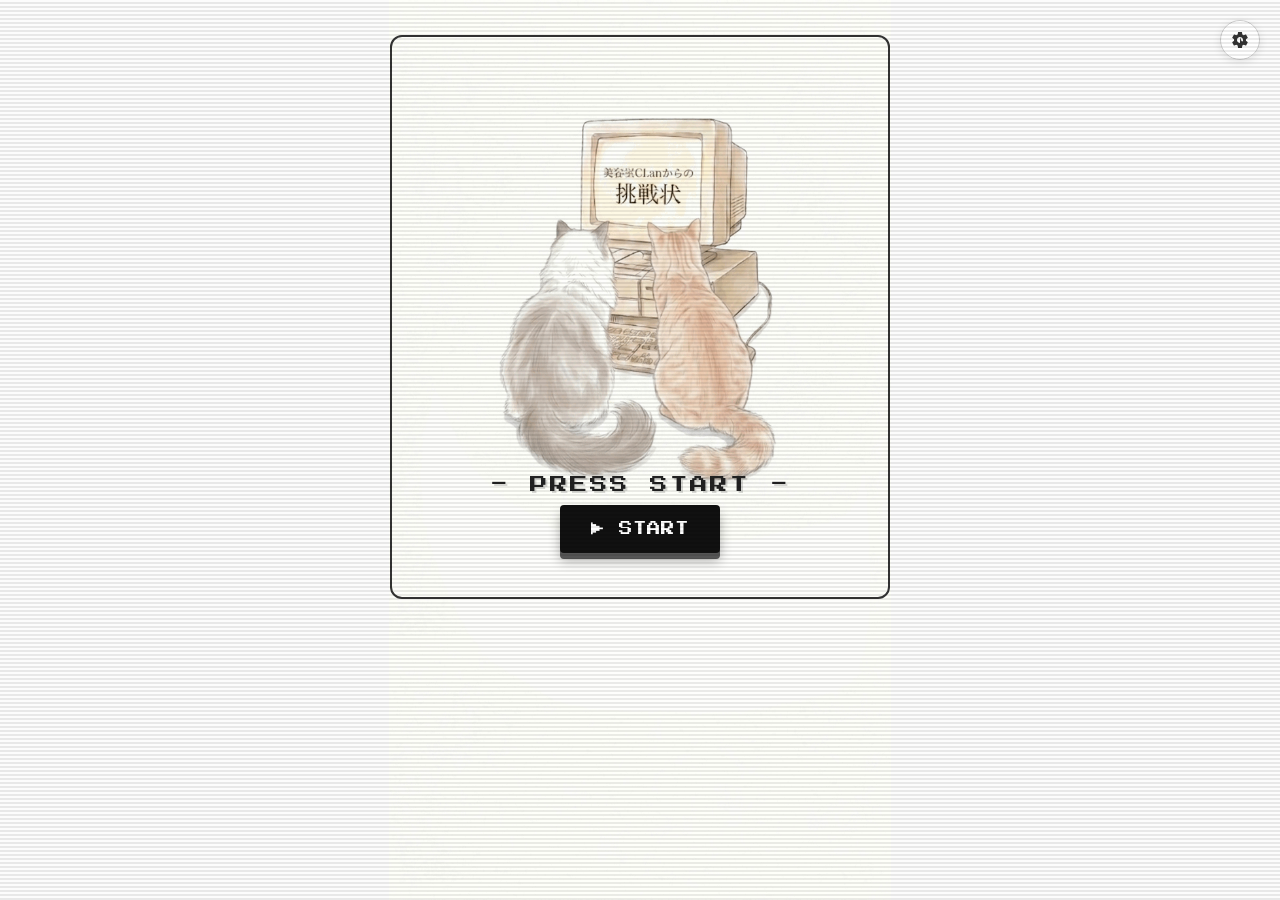
==== commit 25b847d6: "Update index.html" ====
--- a/index.html
+++ b/index.html
@@ -4,6 +4,12 @@
   <meta charset="UTF-8">
   <meta name="viewport" content="width=device-width, initial-scale=1.0">
   <title>美容室CLanからの挑戦状</title>
+  
+  <!-- レトロゲーム用ドット絵フォント (Press Start 2P) -->
+  <link rel="preconnect" href="https://fonts.googleapis.com">
+  <link rel="preconnect" href="https://fonts.gstatic.com" crossorigin>
+  <link href="https://fonts.googleapis.com/css2?family=Press+Start+2P&display=swap" rel="stylesheet">
+
   <style>
     /* =========================================
        モノクロ設定 & イラスト背景最適化
@@ -62,7 +68,6 @@
       border: 2px solid var(--border-color); /* 四角い外枠 */
       border-radius: 12px;
       padding: 24px;
-      /* 上に少し余白を作って枠の位置を調整 */
       margin-top: 15px; 
       transition: background-color 0.3s;
     }
@@ -132,52 +137,88 @@
       to { opacity: 1; transform: translateY(0); }
     }
 
-    /* --- 1. タイトル画面 --- */
+    /* --- 1. タイトル画面（レトロスタートUI） --- */
     #screen-title {
       text-align: center;
-      /* 猫ちゃんとPUSH STARTボタンの間の距離感をここで調整 */
-      padding-top: 48vh; 
-      padding-bottom: 10px;
-    }
-
-    .start-btn {
-      display: inline-block;
-      background: #222222;
+      padding-top: 46vh; 
+      padding-bottom: 20px;
+    }
+
+    .retro-start-wrapper {
+      display: flex;
+      flex-direction: column;
+      align-items: center;
+      cursor: pointer;
+      user-select: none;
+      transition: transform 0.1s;
+    }
+
+    .retro-start-wrapper:active {
+      transform: scale(0.96);
+    }
+
+    /* 8bitピクセル風の「PRESS START」テキスト */
+    .retro-start-text {
+      font-family: 'Press Start 2P', monospace;
+      font-size: 1.1rem;
+      color: var(--text-color);
+      letter-spacing: 2px;
+      text-shadow: 2px 2px 0px rgba(0,0,0,0.15);
+      animation: retroBlink 1.0s steps(1) infinite;
+      margin-bottom: 12px;
+    }
+
+    /* レトロゲーム特有のカクカク点滅（0.5秒おきに消える） */
+    @keyframes retroBlink {
+      0%, 100% { opacity: 1; }
+      50% { opacity: 0; }
+    }
+
+    /* アーケード筐体風立体スタートボタン */
+    .retro-start-btn {
+      display: inline-flex;
+      align-items: center;
+      justify-content: center;
+      gap: 10px;
+      font-family: 'Press Start 2P', monospace;
+      font-size: 0.85rem;
+      background: #111111;
       color: #ffffff;
-      font-weight: bold;
-      font-size: 1.2rem;
-      padding: 16px 40px;
-      border: 2px solid #222222;
-      border-radius: 30px;
-      cursor: pointer;
-      letter-spacing: 2px;
-      animation: blink 1.2s infinite;
-      transition: all 0.2s ease;
-      box-shadow: 0 6px 16px rgba(0, 0, 0, 0.15);
-    }
-
-    body[data-theme="dark"] .start-btn {
+      padding: 14px 28px;
+      border: 3px solid #111111;
+      border-radius: 4px; /* あえて少しカクつかせたデザイン */
+      cursor: pointer;
+      box-shadow: 0 6px 0px #555555, 0 8px 12px rgba(0, 0, 0, 0.3);
+      position: relative;
+      top: 0;
+      transition: all 0.1s ease;
+    }
+
+    body[data-theme="dark"] .retro-start-btn {
       background: #ffffff;
       color: #111111;
       border-color: #ffffff;
-    }
-
-    .start-btn:hover {
-      transform: translateY(-2px);
-      box-shadow: 0 8px 20px rgba(0, 0, 0, 0.25);
-    }
-
-    @keyframes blink {
-      0%, 100% { opacity: 1; }
-      50% { opacity: 0.6; }
+      box-shadow: 0 6px 0px #888888, 0 8px 12px rgba(0, 0, 0, 0.5);
+    }
+
+    .retro-start-btn:hover {
+      top: 2px;
+      box-shadow: 0 4px 0px #555555, 0 5px 8px rgba(0, 0, 0, 0.3);
+    }
+
+    .retro-start-btn:active {
+      top: 6px;
+      box-shadow: 0 0px 0px #555555, 0 2px 4px rgba(0, 0, 0, 0.3);
     }
 
     /* --- 2. ゲーム選択画面 --- */
     h2 {
+      font-family: 'Press Start 2P', monospace;
+      font-size: 1rem;
       text-align: center;
       margin-bottom: 24px;
       color: var(--text-color);
-      letter-spacing: 2px;
+      letter-spacing: 1px;
     }
 
     .game-grid {
@@ -226,7 +267,8 @@
 
     .game-card .tag {
       display: inline-block;
-      font-size: 0.65rem;
+      font-family: 'Press Start 2P', monospace;
+      font-size: 0.55rem;
       padding: 2px 6px;
       border: 1px solid var(--border-color);
       color: var(--sub-text-color);
@@ -234,10 +276,12 @@
     }
 
     .back-btn {
+      font-family: 'Press Start 2P', monospace;
+      font-size: 0.7rem;
       background: transparent;
-      border: 1px solid var(--border-color);
-      color: var(--text-color);
-      padding: 8px 16px;
+      border: 2px solid var(--border-color);
+      color: var(--text-color);
+      padding: 10px 18px;
       border-radius: 4px;
       cursor: pointer;
       transition: background-color 0.2s;
@@ -285,8 +329,9 @@
     }
 
     .modal-header h3 {
-      color: var(--text-color);
-      font-size: 1.1rem;
+      font-family: 'Press Start 2P', monospace;
+      font-size: 0.9rem;
+      color: var(--text-color);
     }
 
     .close-btn {
@@ -364,7 +409,13 @@
   <main class="container">
     <!-- 1. タイトル画面 -->
     <section id="screen-title" class="screen active">
-      <button class="start-btn" onclick="showScreen('select')">PUSH START</button>
+      <div class="retro-start-wrapper" onclick="showScreen('select')">
+        <!-- ドット絵風のチカチカ点滅する「PRESS START」 -->
+        <div class="retro-start-text">- PRESS START -</div>
+        
+        <!-- カチッと押せる立体のスタートボタン -->
+        <button class="retro-start-btn">▶ START</button>
+      </div>
     </section>
 
     <!-- 2. ゲーム選択画面 -->
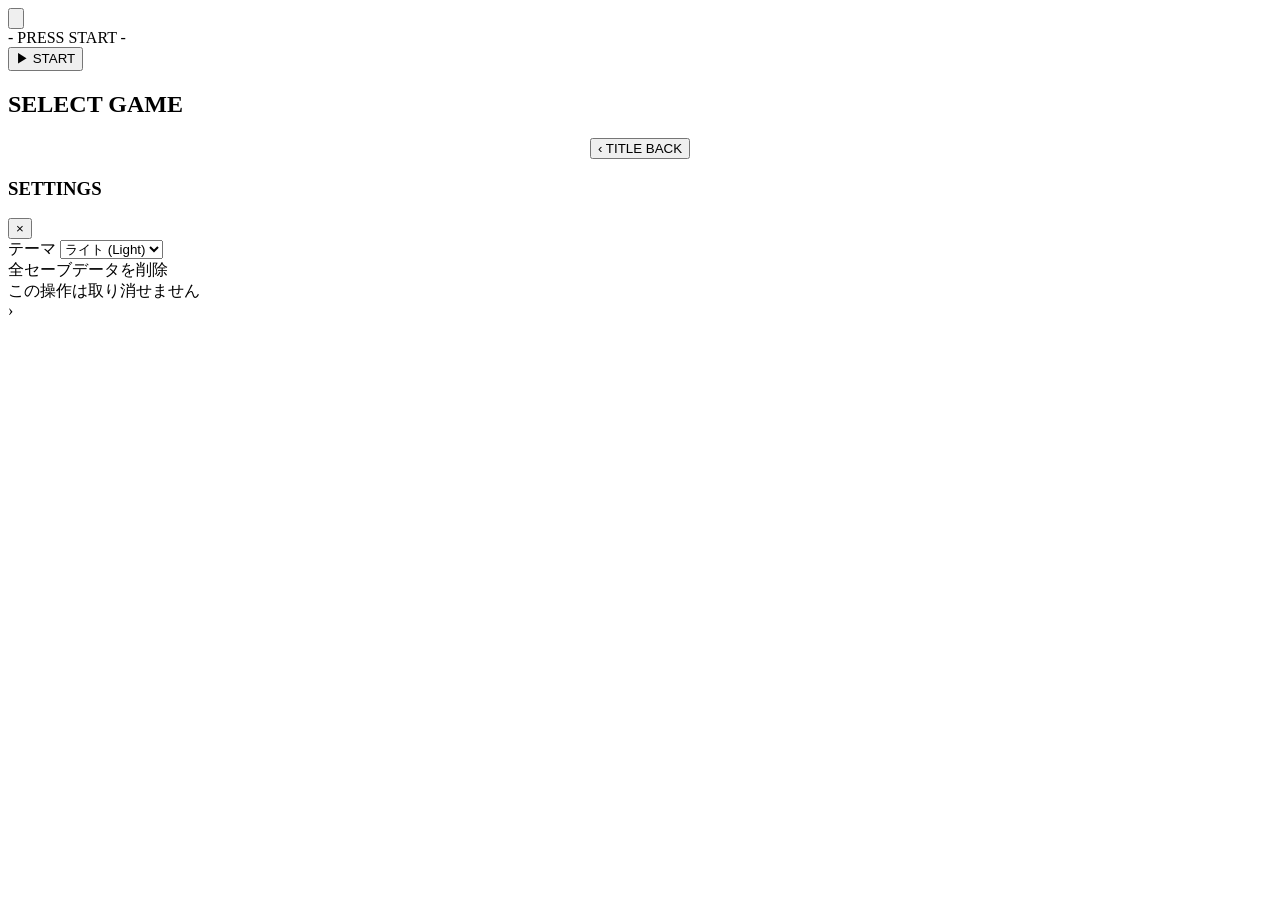
==== commit f46534ec: "Update index.html" ====
--- a/index.html
+++ b/index.html
@@ -5,397 +5,13 @@
   <meta name="viewport" content="width=device-width, initial-scale=1.0">
   <title>美容室CLanからの挑戦状</title>
   
-  <!-- レトロゲーム用ドット絵フォント (Press Start 2P) -->
+  <!-- レトロゲーム用ドット絵フォント -->
   <link rel="preconnect" href="https://fonts.googleapis.com">
   <link rel="preconnect" href="https://fonts.gstatic.com" crossorigin>
   <link href="https://fonts.googleapis.com/css2?family=Press+Start+2P&display=swap" rel="stylesheet">
 
-  <style>
-    /* =========================================
-       モノクロ設定 & イラスト背景最適化
-       ========================================= */
-    :root {
-      /* デフォルト: ライト */
-      --bg-color: #fcfcfc;
-      --panel-bg: rgba(255, 255, 255, 0.92);
-      --text-color: #222222;
-      --sub-text-color: #666666;
-      --border-color: #333333;
-      --hover-bg: rgba(0, 0, 0, 0.05);
-    }
-
-    body[data-theme="dark"] {
-      --bg-color: #121212;
-      --panel-bg: rgba(30, 30, 30, 0.92);
-      --text-color: #ffffff;
-      --sub-text-color: #aaaaaa;
-      --border-color: #cccccc;
-      --hover-bg: rgba(255, 255, 255, 0.1);
-    }
-
-    * {
-      box-sizing: border-box;
-      margin: 0;
-      padding: 0;
-      font-family: 'Courier New', Courier, monospace, sans-serif;
-    }
-
-    body {
-      background-color: var(--bg-color);
-      /* 背景画像のパス（ファイル名）を指定 */
-      background-image: url("title-bg.gif"); 
-      background-size: contain;
-      background-position: center top;
-      background-repeat: no-repeat;
-      
-      color: var(--text-color);
-      min-height: 100vh;
-      padding: 20px;
-      display: flex;
-      justify-content: center;
-      /* 上揃えにして枠全体を上に寄せる */
-      align-items: flex-start; 
-      transition: background-color 0.2s, color 0.2s;
-      position: relative;
-    }
-
-    /* --- 外枠（container）の設定 --- */
-    .container {
-      width: 100%;
-      max-width: 500px;
-      position: relative;
-      z-index: 1;
-      border: 2px solid var(--border-color); /* 四角い外枠 */
-      border-radius: 12px;
-      padding: 24px;
-      margin-top: 15px; 
-      transition: background-color 0.3s;
-    }
-
-    /* タイトル画面表示中：外枠だけ残して中身は透明に */
-    body:has(#screen-title.active) .container {
-      background: transparent;
-      box-shadow: none;
-    }
-
-    /* セレクト画面表示中：文字が読みやすいよう背景を表示 */
-    body:has(#screen-select.active) .container {
-      background: var(--panel-bg);
-      backdrop-filter: blur(8px);
-      -webkit-backdrop-filter: blur(8px);
-      box-shadow: 0 12px 40px rgba(0, 0, 0, 0.15);
-    }
-
-    /* --- 右上設定ボタン --- */
-    .settings-btn {
-      position: fixed;
-      top: 20px;
-      right: 20px;
-      background: rgba(255, 255, 255, 0.8);
-      border: 1px solid #ccc;
-      border-radius: 50%;
-      color: #333;
-      cursor: pointer;
-      width: 40px;
-      height: 40px;
-      display: flex;
-      align-items: center;
-      justify-content: center;
-      transition: opacity 0.2s, transform 0.3s ease, background 0.2s;
-      z-index: 10;
-      box-shadow: 0 2px 8px rgba(0,0,0,0.1);
-    }
-
-    body[data-theme="dark"] .settings-btn {
-      background: rgba(30, 30, 30, 0.8);
-      border-color: #555;
-      color: #fff;
-    }
-
-    .settings-btn:hover {
-      transform: rotate(60deg);
-    }
-
-    .settings-btn svg {
-      width: 20px;
-      height: 20px;
-      fill: currentColor;
-    }
-
-    /* 画面切り替えアニメーション */
-    .screen {
-      display: none;
-      animation: fadeIn 0.25s ease-in-out;
-    }
-
-    .screen.active {
-      display: block;
-    }
-
-    @keyframes fadeIn {
-      from { opacity: 0; transform: translateY(4px); }
-      to { opacity: 1; transform: translateY(0); }
-    }
-
-    /* --- 1. タイトル画面（レトロスタートUI） --- */
-    #screen-title {
-      text-align: center;
-      padding-top: 46vh; 
-      padding-bottom: 20px;
-    }
-
-    .retro-start-wrapper {
-      display: flex;
-      flex-direction: column;
-      align-items: center;
-      cursor: pointer;
-      user-select: none;
-      transition: transform 0.1s;
-    }
-
-    .retro-start-wrapper:active {
-      transform: scale(0.96);
-    }
-
-    /* 8bitピクセル風の「PRESS START」テキスト */
-    .retro-start-text {
-      font-family: 'Press Start 2P', monospace;
-      font-size: 1.1rem;
-      color: var(--text-color);
-      letter-spacing: 2px;
-      text-shadow: 2px 2px 0px rgba(0,0,0,0.15);
-      animation: retroBlink 1.0s steps(1) infinite;
-      margin-bottom: 12px;
-    }
-
-    /* レトロゲーム特有のカクカク点滅（0.5秒おきに消える） */
-    @keyframes retroBlink {
-      0%, 100% { opacity: 1; }
-      50% { opacity: 0; }
-    }
-
-    /* アーケード筐体風立体スタートボタン */
-    .retro-start-btn {
-      display: inline-flex;
-      align-items: center;
-      justify-content: center;
-      gap: 10px;
-      font-family: 'Press Start 2P', monospace;
-      font-size: 0.85rem;
-      background: #111111;
-      color: #ffffff;
-      padding: 14px 28px;
-      border: 3px solid #111111;
-      border-radius: 4px; /* あえて少しカクつかせたデザイン */
-      cursor: pointer;
-      box-shadow: 0 6px 0px #555555, 0 8px 12px rgba(0, 0, 0, 0.3);
-      position: relative;
-      top: 0;
-      transition: all 0.1s ease;
-    }
-
-    body[data-theme="dark"] .retro-start-btn {
-      background: #ffffff;
-      color: #111111;
-      border-color: #ffffff;
-      box-shadow: 0 6px 0px #888888, 0 8px 12px rgba(0, 0, 0, 0.5);
-    }
-
-    .retro-start-btn:hover {
-      top: 2px;
-      box-shadow: 0 4px 0px #555555, 0 5px 8px rgba(0, 0, 0, 0.3);
-    }
-
-    .retro-start-btn:active {
-      top: 6px;
-      box-shadow: 0 0px 0px #555555, 0 2px 4px rgba(0, 0, 0, 0.3);
-    }
-
-    /* --- 2. ゲーム選択画面 --- */
-    h2 {
-      font-family: 'Press Start 2P', monospace;
-      font-size: 1rem;
-      text-align: center;
-      margin-bottom: 24px;
-      color: var(--text-color);
-      letter-spacing: 1px;
-    }
-
-    .game-grid {
-      display: grid;
-      grid-template-columns: repeat(auto-fit, minmax(130px, 1fr));
-      gap: 16px;
-      margin-bottom: 24px;
-    }
-
-    .game-card {
-      background: rgba(0, 0, 0, 0.03);
-      border: 2px solid var(--border-color);
-      border-radius: 6px;
-      padding: 16px 12px;
-      text-align: center;
-      cursor: pointer;
-      transition: border-color 0.2s, background-color 0.2s, transform 0.1s;
-    }
-
-    body[data-theme="dark"] .game-card {
-      background: rgba(255, 255, 255, 0.03);
-    }
-
-    .game-card:hover:not(.locked) {
-      border-color: var(--text-color);
-      background: var(--hover-bg);
-      transform: translateY(-2px);
-    }
-
-    .game-card.locked {
-      opacity: 0.35;
-      cursor: not-allowed;
-    }
-
-    .game-card .icon {
-      font-size: 2.2rem;
-      margin-bottom: 8px;
-    }
-
-    .game-card .name {
-      font-weight: bold;
-      font-size: 0.85rem;
-      margin-bottom: 6px;
-      line-height: 1.3;
-    }
-
-    .game-card .tag {
-      display: inline-block;
-      font-family: 'Press Start 2P', monospace;
-      font-size: 0.55rem;
-      padding: 2px 6px;
-      border: 1px solid var(--border-color);
-      color: var(--sub-text-color);
-      border-radius: 2px;
-    }
-
-    .back-btn {
-      font-family: 'Press Start 2P', monospace;
-      font-size: 0.7rem;
-      background: transparent;
-      border: 2px solid var(--border-color);
-      color: var(--text-color);
-      padding: 10px 18px;
-      border-radius: 4px;
-      cursor: pointer;
-      transition: background-color 0.2s;
-    }
-
-    .back-btn:hover {
-      background: var(--hover-bg);
-    }
-
-    /* --- 設定モーダル --- */
-    .modal-overlay {
-      display: none;
-      position: fixed;
-      top: 0; left: 0; width: 100vw; height: 100vh;
-      background: rgba(0, 0, 0, 0.6);
-      z-index: 100;
-      justify-content: center;
-      align-items: center;
-      animation: fadeIn 0.2s ease-in-out;
-    }
-
-    .modal-overlay.active {
-      display: flex;
-    }
-
-    .modal-content {
-      background: var(--panel-bg);
-      backdrop-filter: blur(10px);
-      -webkit-backdrop-filter: blur(10px);
-      border: 2px solid var(--border-color);
-      border-radius: 8px;
-      width: 90%;
-      max-width: 360px;
-      padding: 24px;
-      box-shadow: 0 10px 30px rgba(0,0,0,0.2);
-    }
-
-    .modal-header {
-      display: flex;
-      justify-content: space-between;
-      align-items: center;
-      margin-bottom: 20px;
-      border-bottom: 1px solid var(--border-color);
-      padding-bottom: 10px;
-    }
-
-    .modal-header h3 {
-      font-family: 'Press Start 2P', monospace;
-      font-size: 0.9rem;
-      color: var(--text-color);
-    }
-
-    .close-btn {
-      background: transparent;
-      border: none;
-      color: var(--text-color);
-      font-size: 1.4rem;
-      cursor: pointer;
-      opacity: 0.6;
-    }
-
-    .setting-item {
-      display: flex;
-      justify-content: space-between;
-      align-items: center;
-      margin-bottom: 16px;
-      font-size: 0.9rem;
-    }
-
-    .setting-item select {
-      padding: 4px 8px;
-      background: var(--bg-color);
-      color: var(--text-color);
-      border: 1px solid var(--border-color);
-      border-radius: 4px;
-    }
-
-    .danger-zone {
-      margin-top: 24px;
-      padding: 10px 14px;
-      border: 1px dashed var(--border-color);
-      border-radius: 4px;
-      display: flex;
-      justify-content: space-between;
-      align-items: center;
-      cursor: pointer;
-    }
-
-    .danger-zone:hover {
-      background: var(--hover-bg);
-    }
-
-    .danger-zone .label {
-      color: var(--text-color);
-      font-weight: bold;
-      font-size: 0.85rem;
-    }
-
-    .danger-zone .desc {
-      font-size: 0.7rem;
-      color: var(--sub-text-color);
-      margin-top: 2px;
-    }
-
-    /* レトロ走査線エフェクト */
-    #crt-overlay {
-      position: fixed;
-      top: 0; left: 0; width: 100vw; height: 100vh;
-      pointer-events: none;
-      z-index: 999;
-      background: linear-gradient(rgba(18, 16, 16, 0) 50%, rgba(0, 0, 0, 0.08) 50%);
-      background-size: 100% 4px;
-    }
-  </style>
+  <!-- 外部CSSファイルを読み込み -->
+  <link rel="stylesheet" href="style.css">
 </head>
 <body>
 
@@ -410,10 +26,7 @@
     <!-- 1. タイトル画面 -->
     <section id="screen-title" class="screen active">
       <div class="retro-start-wrapper" onclick="showScreen('select')">
-        <!-- ドット絵風のチカチカ点滅する「PRESS START」 -->
         <div class="retro-start-text">- PRESS START -</div>
-        
-        <!-- カチッと押せる立体のスタートボタン -->
         <button class="retro-start-btn">▶ START</button>
       </div>
     </section>
@@ -421,11 +34,7 @@
     <!-- 2. ゲーム選択画面 -->
     <section id="screen-select" class="screen">
       <h2>SELECT GAME</h2>
-      
-      <!-- ゲーム一覧カード -->
       <div id="game-grid" class="game-grid"></div>
-
-      <!-- タイトルへ戻るボタン -->
       <div style="margin-top: 10px; text-align: center;">
         <button class="back-btn" onclick="showScreen('title')">‹ TITLE BACK</button>
       </div>
@@ -448,7 +57,6 @@
         </select>
       </div>
 
-      <!-- データ全削除ボタン -->
       <div class="danger-zone" onclick="resetAllData()">
         <div>
           <div class="label">全セーブデータを削除</div>
@@ -461,99 +69,8 @@
 
   <div id="crt-overlay"></div>
 
-  <script>
-    const GAMES = [
-      { id: "sudoku",  name: "高速ナンプレ",           icon: "🔢", tag: "PUZZLE", url: "sudoku.html", locked: false },
-      { id: "maze",    name: "イライラ迷路",           icon: "🌀", tag: "ACTION", url: "maze.html",   locked: true },
-      { id: "mines",   name: "マインダンジョンスイーパー", icon: "💣", tag: "PUZZLE", url: "mines.html",  locked: true },
-      { id: "next",    name: "今後追加予定",           icon: "❓", tag: "COMING SOON", url: null,     locked: true },
-    ];
-
-    const SETTINGS_KEY = "clanhair.settings";
-
-    function showScreen(name) {
-      document.querySelectorAll('.screen').forEach(s => s.classList.remove('active'));
-      const target = document.getElementById('screen-' + name);
-      if (target) {
-        target.classList.add('active');
-      }
-    }
-
-    function toggleModal(show) {
-      const modal = document.getElementById('settings-modal');
-      if (show) {
-        modal.classList.add('active');
-      } else {
-        modal.classList.remove('active');
-      }
-    }
-
-    function handleOverlayClick(event) {
-      if (event.target.id === 'settings-modal') {
-        toggleModal(false);
-      }
-    }
-
-    function renderGameGrid() {
-      const grid = document.getElementById('game-grid');
-      if (!grid) return;
-
-      grid.innerHTML = "";
-      GAMES.forEach(g => {
-        const card = document.createElement('div');
-        card.className = 'game-card' + (g.locked ? ' locked' : '');
-        card.innerHTML = `
-          <div class="icon">${g.icon}</div>
-          <div class="name">${g.name}</div>
-          <div class="tag">${g.tag}</div>
-        `;
-
-        if (!g.locked) {
-          card.onclick = () => { location.href = g.url; };
-        }
-        grid.appendChild(card);
-      });
-    }
-
-    function applyTheme(theme) {
-      document.body.dataset.theme = theme;
-    }
-
-    function saveSettings() {
-      const theme = document.getElementById('setting-theme').value;
-      applyTheme(theme);
-
-      const settings = {
-        theme: theme,
-      };
-
-      localStorage.setItem(SETTINGS_KEY, JSON.stringify(settings));
-    }
-
-    function loadSettings() {
-      const raw = localStorage.getItem(SETTINGS_KEY);
-      const s = raw ? JSON.parse(raw) : {};
-
-      try {
-        document.getElementById('setting-theme').value = s.theme ?? 'light';
-        applyTheme(s.theme ?? 'light');
-      } catch (e) {
-        console.error("設定読み込みエラー:", e);
-      }
-    }
-
-    function resetAllData() {
-      if (confirm("すべてのセーブデータを削除します。よろしいですか？")) {
-        localStorage.clear();
-        loadSettings();
-        toggleModal(false);
-        alert("削除しました。");
-      }
-    }
-
-    renderGameGrid();
-    loadSettings();
-  </script>
+  <!-- 外部JavaScriptファイルを読み込み -->
+  <script src="script.js"></script>
 </body>
 </html>
 
